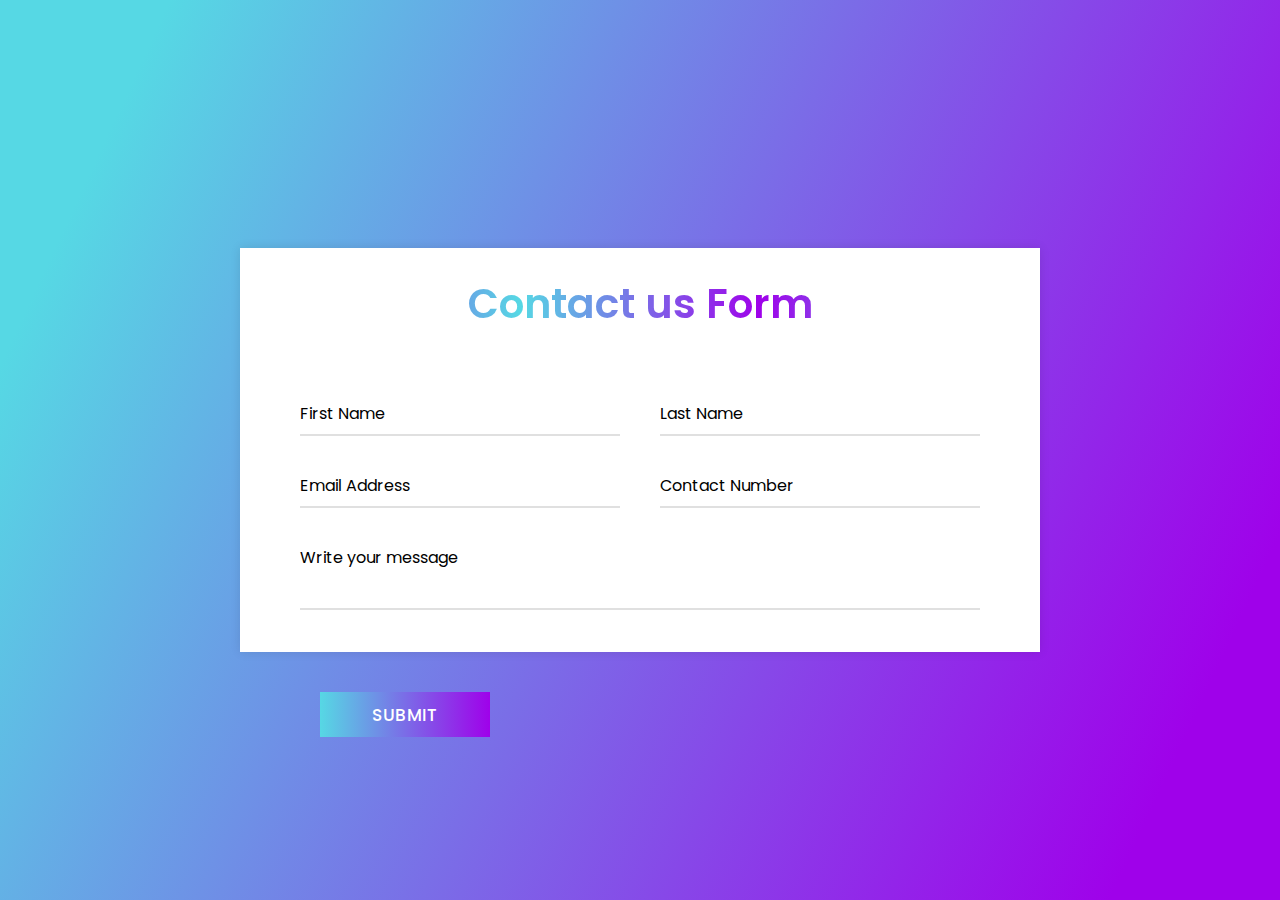
==== form/index.html @ 45772a35 "Add files via upload" ====
<!DOCTYPE html>
<html lang="en">
<head>
    <meta charset="UTF-8">
    <meta name="viewport" content="width=device-width, initial-scale=1.0">
    <title>Registration form</title>
    <link rel="stylesheet" href="style.css">
</head>
<body>
    <div class="container">
        <div class="text">
           Contact us Form
        </div>
        <form action="#">
           <div class="form-row">
              <div class="input-data">
                 <input type="text" required>
                 <div class="underline"></div>
                 <label for="">First Name</label>
              </div>
              <div class="input-data">
                 <input type="text" required>
                 <div class="underline"></div>
                 <label for="">Last Name</label>
              </div>
           </div>
           <div class="form-row">
              <div class="input-data">
                 <input type="text" required>
                 <div class="underline"></div>
                 <label for="">Email Address</label>
              </div>
              <div class="input-data">
                <input type="text" required>
                <div class="underline"></div>
                <label for="">Contact Number</label>
             </div>
           </div>
           <div class="form-row">
           <div class="input-data textarea">
              <textarea rows="8" cols="80" required></textarea>
              <br />
              <div class="underline"></div>
              <label for="">Write your message</label>
              <br />
              <div class="form-row submit-btn">
                 <div class="input-data">
                    <div class="inner"></div>
                    <input type="submit" value="submit">
                 </div>
              </div>
        </form>
        </div>
</body>
</html>
---- form/style.css ----
@import url('https://fonts.googleapis.com/css?family=Poppins:400,500,600,700&display=swap');
*{
  margin: 0;
  padding: 0;
  outline: none;
  box-sizing: border-box;
  font-family: 'Poppins', sans-serif;
}
body{
  display: flex;
  align-items: center;
  justify-content: center;
  min-height: 100vh;
  padding: 10px;
  font-family: 'Poppins', sans-serif;
  background: linear-gradient(115deg, #56d8e4 10%, #9f01ea 90%);
}
.container{
  max-width: 800px;
  background: #fff;
  width: 800px;
  padding: 25px 40px 10px 40px;
  box-shadow: 0px 0px 10px rgba(0,0,0,0.1);
}
.container .text{
  text-align: center;
  font-size: 41px;
  font-weight: 600;
  font-family: 'Poppins', sans-serif;
  background: -webkit-linear-gradient(right, #56d8e4, #9f01ea, #56d8e4, #9f01ea);
  -webkit-background-clip: text;
  -webkit-text-fill-color: transparent;
}
.container form{
  padding: 30px 0 0 0;
}
.container form .form-row{
  display: flex;
  margin: 32px 0;
}
form .form-row .input-data{
  width: 100%;
  height: 40px;
  margin: 0 20px;
  position: relative;
}
form .form-row .textarea{
  height: 70px;
}
.input-data input,
.textarea textarea{
  display: block;
  width: 100%;
  height: 100%;
  border: none;
  font-size: 17px;
  border-bottom: 2px solid rgba(0,0,0, 0.12);
}
.input-data input:focus ~ label, .textarea textarea:focus ~ label,
.input-data input:valid ~ label, .textarea textarea:valid ~ label{
  transform: translateY(-20px);
  font-size: 14px;
  color: #3498db;
}
.textarea textarea{
  resize: none;
  padding-top: 10px;
}
.input-data label{
  position: absolute;
  pointer-events: none;
  bottom: 10px;
  font-size: 16px;
  transition: all 0.3s ease;
}
.textarea label{
  width: 100%;
  bottom: 40px;
  background: #fff;
}
.input-data .underline{
  position: absolute;
  bottom: 0;
  height: 2px;
  width: 100%;
}
.input-data .underline:before{
  position: absolute;
  content: "";
  height: 2px;
  width: 100%;
  background: #3498db;
  transform: scaleX(0);
  transform-origin: center;
  transition: transform 0.3s ease;
}
.input-data input:focus ~ .underline:before,
.input-data input:valid ~ .underline:before,
.textarea textarea:focus ~ .underline:before,
.textarea textarea:valid ~ .underline:before{
  transform: scale(1);
}
.submit-btn .input-data{
  overflow: hidden;
  height: 45px!important;
  width: 25%!important;
}
.submit-btn .input-data .inner{
  height: 100%;
  width: 300%;
  position: absolute;
  left: -100%;
  background: -webkit-linear-gradient(right, #56d8e4, #9f01ea, #56d8e4, #9f01ea);
  transition: all 0.4s;
}
.submit-btn .input-data:hover .inner{
  left: 0;
}
.submit-btn .input-data input{
  background: none;
  border: none;
  color: #fff;
  font-size: 17px;
  font-weight: 500;
  text-transform: uppercase;
  letter-spacing: 1px;
  cursor: pointer;
  position: relative;
  z-index: 2;
}
@media (max-width: 700px) {
  .container .text{
    font-size: 30px;
  }
  .container form{
    padding: 10px 0 0 0;
  }
  .container form .form-row{
    display: block;
  }
  form .form-row .input-data{
    margin: 35px 0!important;
  }
  .submit-btn .input-data{
    width: 40%!important;
  }
}
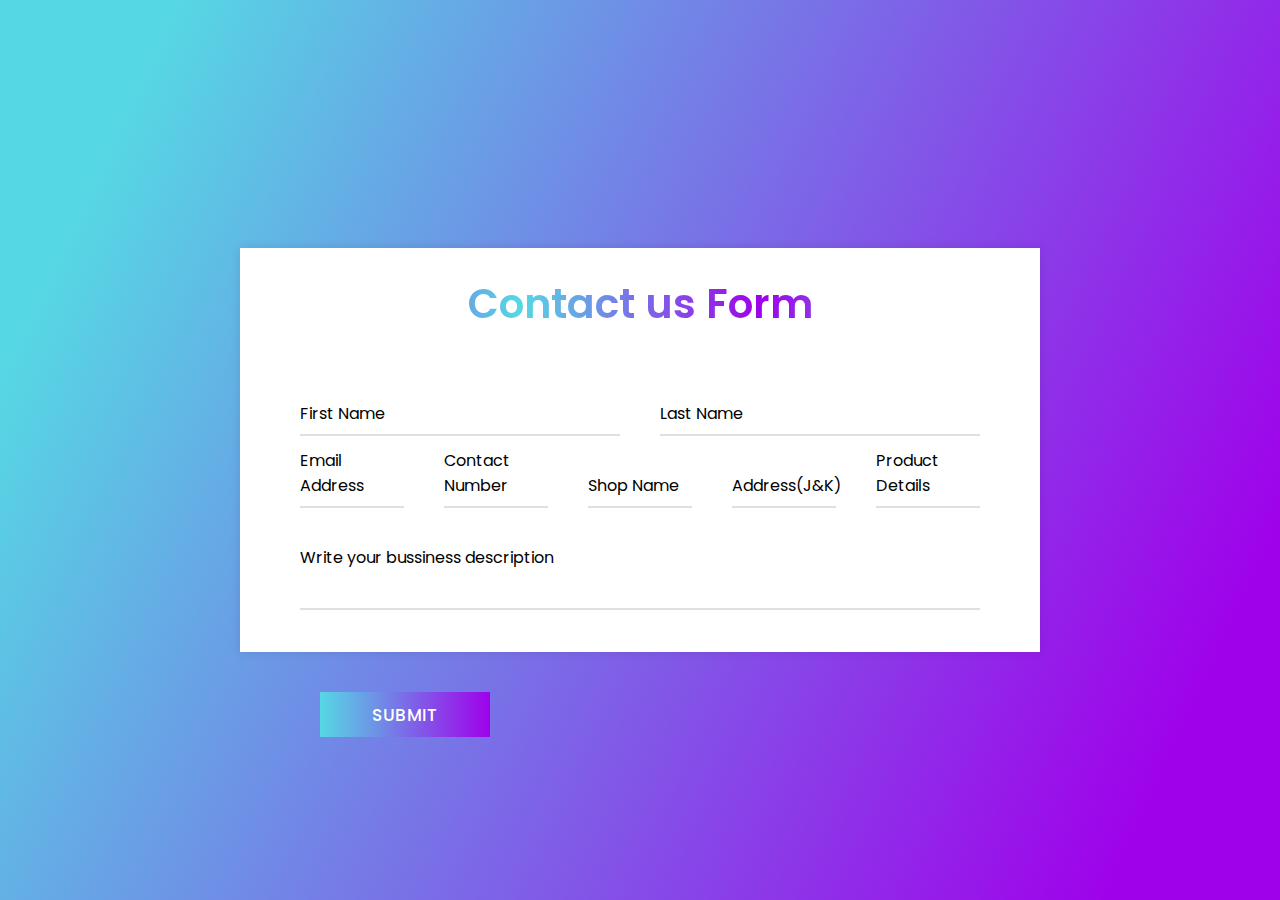
==== commit 25cea82b: "Update index.html" ====
--- a/form/index.html
+++ b/form/index.html
@@ -35,13 +35,28 @@
                 <div class="underline"></div>
                 <label for="">Contact Number</label>
              </div>
+             <div class="input-data">
+                 <input type="text" required>
+                 <div class="underline"></div>
+                 <label for="">Shop Name</label>
+              </div>
+              <div class="input-data">
+                 <input type="text" required>
+                 <div class="underline"></div>
+                 <label for="">Address(J&K)</label>
+              </div>
+              <div class="input-data">
+                 <input type="text" required>
+                 <div class="underline"></div>
+                 <label for="">Product Details</label>
+              </div>
            </div>
            <div class="form-row">
            <div class="input-data textarea">
-              <textarea rows="8" cols="80" required></textarea>
+              <textarea rows="2" cols="80" required></textarea>
               <br />
               <div class="underline"></div>
-              <label for="">Write your message</label>
+              <label for="">Write your bussiness description</label>
               <br />
               <div class="form-row submit-btn">
                  <div class="input-data">
@@ -52,4 +67,4 @@
         </form>
         </div>
 </body>
-</html>+</html>
